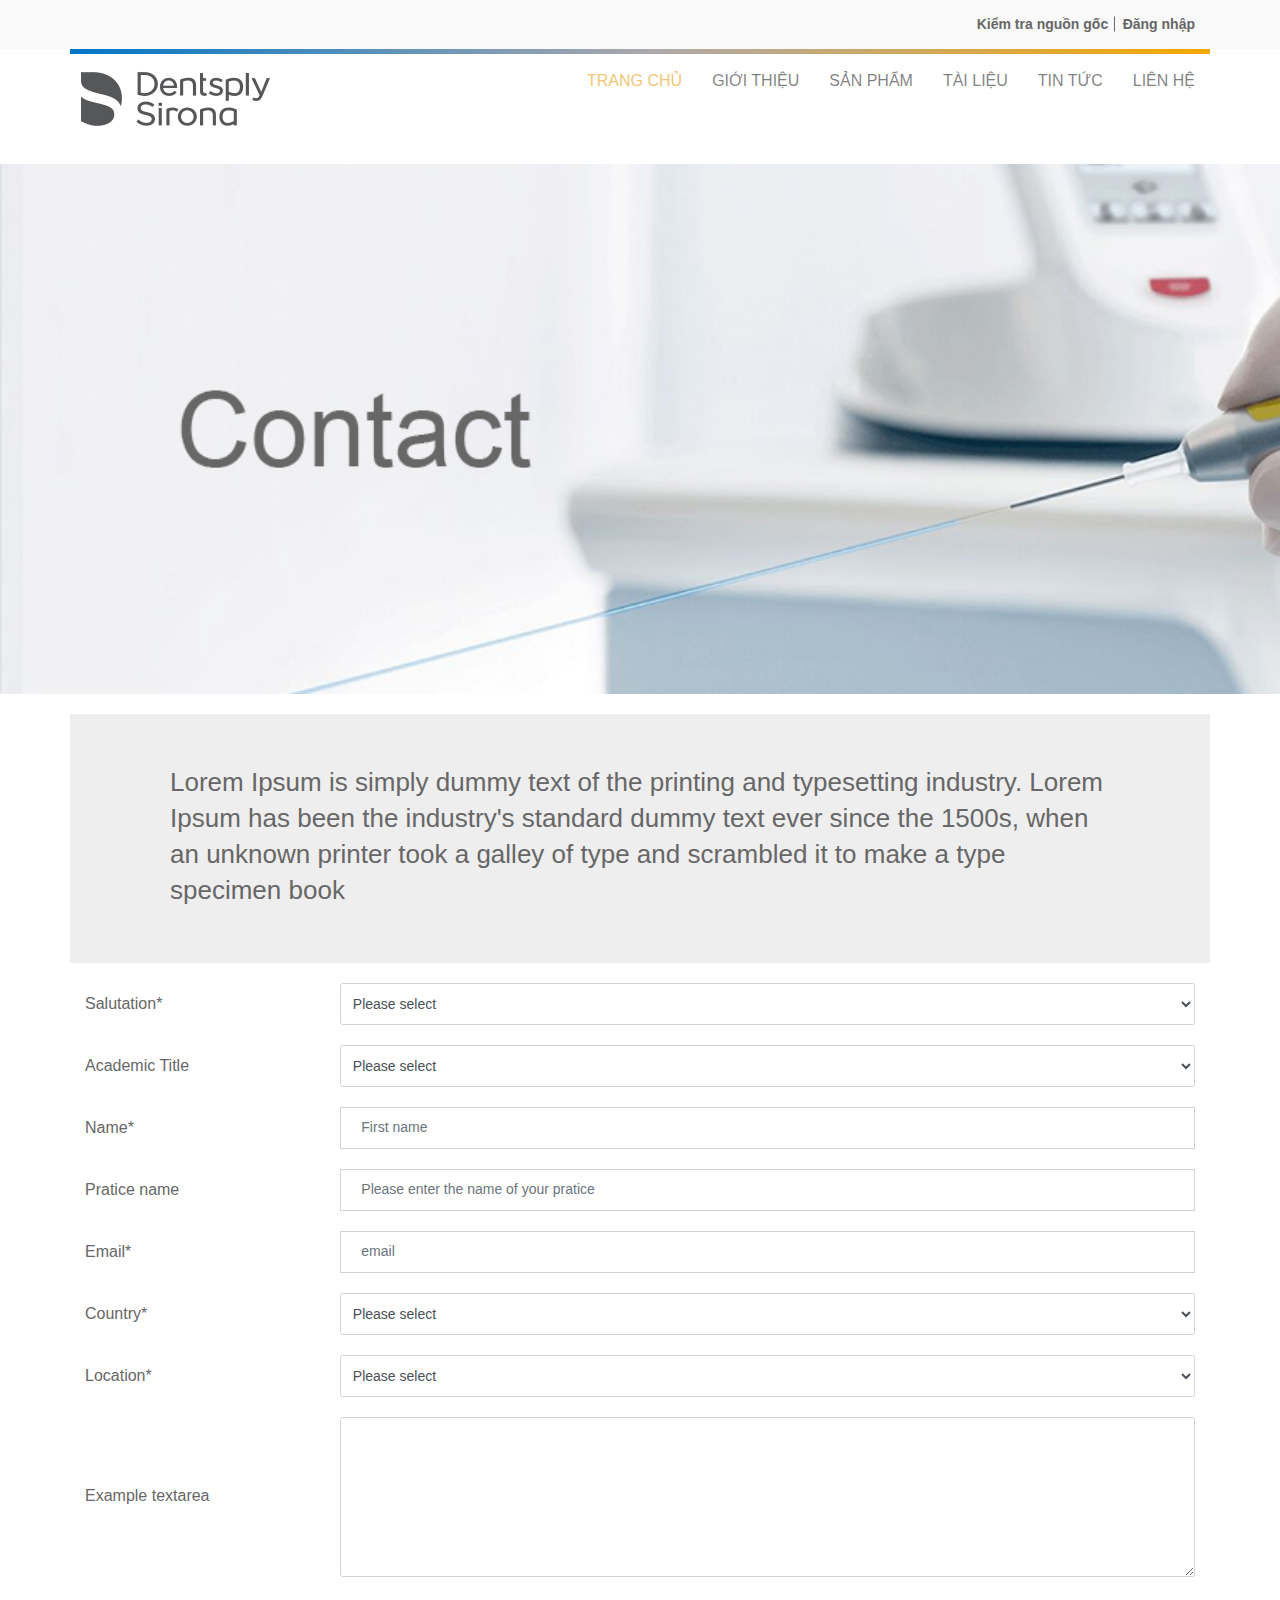
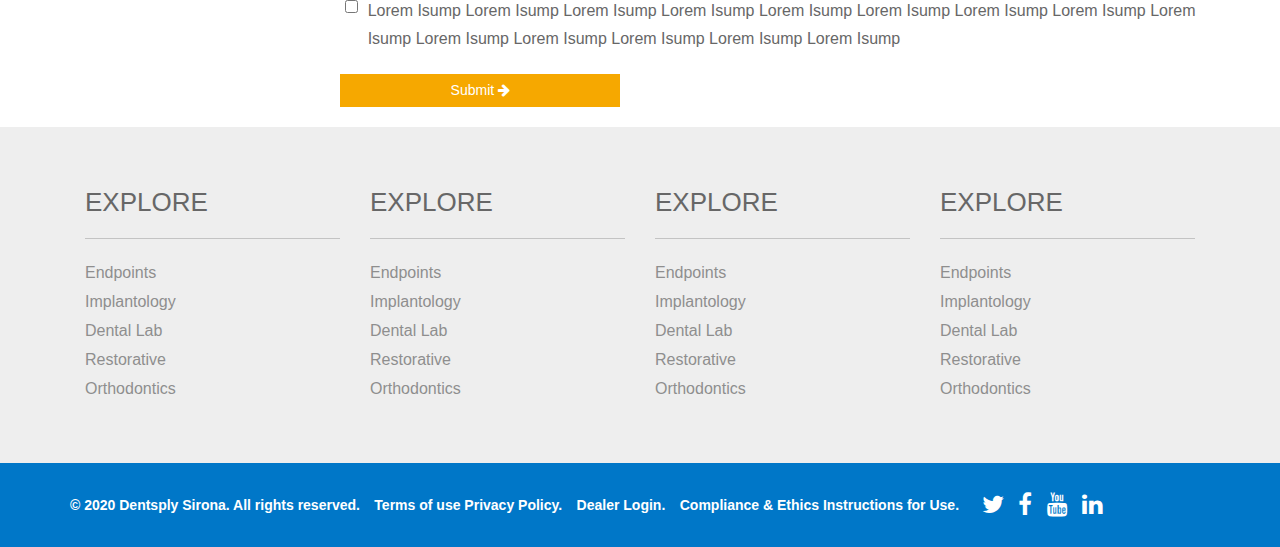
==== contact.html @ 3d38c250 "aaa" ====
<!DOCTYPE html>
<html lang="en">

<head>
    <meta charset="UTF-8" />
    <meta name="viewport" content="width=device-width, initial-scale=1.0" />

    <!-- Bootstrap CSS & Custom Style CSS -->
    <!-- URL: root/css/... -->
    <link rel="stylesheet" href="./css/bootstrap-reboot.min.css" />
    <link rel="stylesheet" href="./css/bootstrap.min.css" />
    <link rel="stylesheet" href="./css/owl.carousel.min.css" />
    <link rel="stylesheet" href="./css/owl.theme.default.min.css" />
    <link rel="stylesheet" href="./css/owl.theme.green.min.css" />
    <link rel="stylesheet" href="https://cdnjs.cloudflare.com/ajax/libs/font-awesome/4.7.0/css/font-awesome.css"
        integrity="sha512-5A8nwdMOWrSz20fDsjczgUidUBR8liPYU+WymTZP1lmY9G6Oc7HlZv156XqnsgNUzTyMefFTcsFH/tnJE/+xBg=="
        crossorigin="anonymous" />
    <link rel="stylesheet" href="./css/style.css" />
    <title>Homepage</title>
</head>

<body class="news">
    <!-- Menu Top -->
    <header>
        <div class="top-header">
            <div class="container">
                <div class="row">
                    <div class="col-12 group-login">
                        <a href="#">Kiểm tra nguồn gốc</a>
                        <a href="#">Đăng nhập</a>
                    </div>
                </div>
            </div>
        </div>
        <div class="container">
            <div class="row">

                <nav class="navbar navbar-expand-lg navbar-light bg-white">
                    <a class="navbar-brand" href="#"><img class="img-responsive" src="./images/logo.jpg" alt="" /></a>
                    <button class="navbar-toggler" type="button" data-toggle="collapse" data-target="#navbarsExample05"
                        aria-controls="navbarsExample05" aria-expanded="false" aria-label="Toggle navigation">
                        <span class="navbar-toggler-icon"></span>
                    </button>
                    <div class="collapse navbar-collapse" id="navbarsExample05">
                        <ul class="navbar-nav mr-auto">
                            <li class="nav-item active">
                                <a class="nav-link" href="#">Trang chủ <span class="sr-only">(current)</span></a>
                            </li>
                            <li class="nav-item">
                                <a class="nav-link" href="#">Giới thiệu</a>
                                <ul class="submenu">
                                    <li>
                                        <a href="#">Submenu 1</a>
                                    </li>
                                    <li>
                                        <a href="#">Submenu 1</a>
                                    </li>
                                    <li>
                                        <a href="#">Submenu 1</a>
                                    </li>
                                    <li>
                                        <a href="#">Submenu 1</a>
                                    </li>
                                </ul>
                            </li>
                            <li class="nav-item">
                                <a class="nav-link" href="#">Sản phẩm</a>
                            </li>
                            <li class="nav-item">
                                <a class="nav-link" href="#">Tài liệu</a>
                            </li>
                            <li class="nav-item">
                                <a class="nav-link" href="#">Tin tức </a>
                            </li>
                            <li class="nav-item">
                                <a class="nav-link" href="#">Liên hệ</a>
                            </li>
                        </ul>

                    </div>
                </nav>
            </div>
        </div>
    </header>
    <!-- End Menu Top -->
    <!-- Banner -->
    <section class="section-banner-contact">

    </section>
    <!-- End Banner -->

    <section class="section-note">
        <div class="container">
            <div class="row">
                <div class="col-12 note">
                    <h2>Lorem Ipsum is simply dummy text of the printing and typesetting industry. Lorem Ipsum has been
                        the industry's standard dummy text ever since the 1500s, when an unknown printer took a galley
                        of type and scrambled it to make a type specimen book</h2>
                </div>
            </div>
        </div>
    </section>

    <!-- Main -->
    <div class="main">
        <div class="container">
            <div class="row">
                <form class="col-12">
                    <div class="form-group">
                        <label for="exampleInputEmail1">Salutation*</label>
                        <select class="form-control" id="exampleFormControlSelect1">
                            <option>Please select</option>
                            <option>2</option>
                            <option>3</option>
                            <option>4</option>
                            <option>5</option>
                        </select>
                    </div>
                    <div class="form-group">
                        <label for="exampleInputPassword1">Academic Title</label>
                        <select class="form-control" id="exampleFormControlSelect1">
                            <option>Please select</option>
                            <option>2</option>
                            <option>3</option>
                            <option>4</option>
                            <option>5</option>
                        </select>
                    </div>
                    <div class="form-group">
                        <label for="exampleInputEmail1">Name*</label>
                        <input type="email" class="form-control" id="exampleInputEmail1" aria-describedby="emailHelp"
                            placeholder="First name">
                    </div>
                    <div class="form-group">
                        <label for="exampleInputEmail1">Pratice name</label>
                        <input type="email" class="form-control" id="exampleInputEmail1" aria-describedby="emailHelp"
                            placeholder="Please enter the name of your pratice">
                    </div>
                    <div class="form-group">
                        <label for="exampleInputEmail1">Email*</label>
                        <input type="email" class="form-control" id="exampleInputEmail1" aria-describedby="emailHelp"
                            placeholder="email">
                    </div>
                    <div class="form-group">
                        <label for="exampleInputEmail1">Country*</label>
                        <select class="form-control" id="exampleFormControlSelect1">
                            <option>Please select</option>
                            <option>2</option>
                            <option>3</option>
                            <option>4</option>
                            <option>5</option>
                        </select>
                    </div>
                    <div class="form-group">
                        <label for="exampleInputPassword1">Location*</label>
                        <select class="form-control" id="exampleFormControlSelect1">
                            <option>Please select</option>
                            <option>2</option>
                            <option>3</option>
                            <option>4</option>
                            <option>5</option>
                        </select>
                    </div>
                    <div class="form-group">
                        <label for="exampleFormControlTextarea1">Example textarea</label>
                        <textarea class="form-control" id="exampleFormControlTextarea1" rows="10"></textarea>
                    </div>
                    <div class="form-group form-check">
                       <label for=""></label>
                       <div class="group-checkbox">
                        <input type="checkbox" class="form-check-input" id="exampleCheck1">
                        <label class="form-check-label" for="exampleCheck1">Lorem Isump Lorem Isump Lorem Isump Lorem Isump Lorem Isump Lorem Isump Lorem Isump Lorem Isump Lorem Isump Lorem Isump Lorem Isump Lorem Isump Lorem Isump Lorem Isump </label>
                       </div>
                    </div>
                    <div class="form-group">
                        <label for=""></label>
                        <div class="btn-submit">
                            <button type="submit" class="btn btn-primary">Submit <i class="fa fa-arrow-right"></i></button>
                        </div>
                    </div>
                    
                </form>
            </div>
        </div>
    </div>
    <!-- End Main -->


    <!-- Footer -->
    <footer id="footer">
        <div class="top-footer">
            <div class="container">
                <div class="row">
                    <div class="col-12 col-md-3">
                        <h3>Explore</h3>
                        <ul>
                            <li>
                                <a href="#">Endpoints</a>
                            </li>
                            <li>
                                <a href="#">Implantology</a>
                            </li>
                            <li>
                                <a href="#">Dental Lab</a>
                            </li>
                            <li>
                                <a href="#">Restorative</a>
                            </li>
                            <li>
                                <a href="#">Orthodontics</a>
                            </li>
                        </ul>
                    </div>
                    <div class="col-12 col-md-3">
                        <h3>Explore</h3>
                        <ul>
                            <li>
                                <a href="#">Endpoints</a>
                            </li>
                            <li>
                                <a href="#">Implantology</a>
                            </li>
                            <li>
                                <a href="#">Dental Lab</a>
                            </li>
                            <li>
                                <a href="#">Restorative</a>
                            </li>
                            <li>
                                <a href="#">Orthodontics</a>
                            </li>
                        </ul>
                    </div>
                    <div class="col-12 col-md-3">
                        <h3>Explore</h3>
                        <ul>
                            <li>
                                <a href="#">Endpoints</a>
                            </li>
                            <li>
                                <a href="#">Implantology</a>
                            </li>
                            <li>
                                <a href="#">Dental Lab</a>
                            </li>
                            <li>
                                <a href="#">Restorative</a>
                            </li>
                            <li>
                                <a href="#">Orthodontics</a>
                            </li>
                        </ul>
                    </div>
                    <div class="col-12 col-md-3">
                        <h3>Explore</h3>
                        <ul>
                            <li>
                                <a href="#">Endpoints</a>
                            </li>
                            <li>
                                <a href="#">Implantology</a>
                            </li>
                            <li>
                                <a href="#">Dental Lab</a>
                            </li>
                            <li>
                                <a href="#">Restorative</a>
                            </li>
                            <li>
                                <a href="#">Orthodontics</a>
                            </li>
                        </ul>
                    </div>
                </div>
            </div>
        </div>
        <div class="bot-footer">
            <div class="container">
                <div class="row">
                    <div class="policies">
                        <div class="left">
                            <a href="#">© 2020 Dentsply Sirona. All rights reserved.</a>
                            <a href="#">Terms of use Privacy Policy.</a>
                            <a href="#">Dealer Login.</a>
                            <a href="#">Compliance & Ethics Instructions for Use.</a>
                        </div>
                        <div class="right">
                            <a href="#"><i class="fa fa-twitter"></i></a>
                            <a href="#"><i class="fa fa-facebook"></i></a>
                            <a href="#"><i class="fa fa-youtube"></i></a>
                            <a href="#"><i class="fa fa-linkedin"></i></a>
                        </div>
                    </div>
                </div>
            </div>
        </div>
    </footer>
    <!-- End Footer -->
    <!-- Bootstrap Script & Custom Script -->
    <!-- root/js/... -->
    <script src="js/jquery-3.5.1.min.js"></script>
    <script src="js/bootstrap.min.js"></script>
    <script src="js/owl.carousel.min.js"></script>
    <script src="js/main.js"></script>
</body>

</html>
---- css/style.css ----
/* Style for All */
@font-face {
  font-family: UTMAptima;
  src: url(../fonts/UTMAptima.ttf);
}
@font-face {
  font-family: UTMAircona;
  src: url(../fonts/UTMAircona.ttf);
}
html,
body {
  /* 1rem = 10px */
  font-size: 62.5%;
}
img {
  width: 100%;
  height: auto;
}
body {
  font-family: "Arial";
  font-size: var(--primary-font-size);
  line-height: 1.8;
  color: var(--color15);
}
input::placeholder {
  font-size: var(--secondary-font-size);
}
a:focus,
button:focus {
  outline: none;
}
ul,
li {
  list-style: none;
  margin: 0;
  padding: 0;
}
:root {
  --font-family1: "UTMAircona";
  --font-family2: "UTMAptima";
  --primary-color: #8e8e8e;
  --primary-font-size: 1.6rem;
  --secondary-font-size: 1.4rem;
  --color1: #118443;
  --color2: #f21c26;
  --color3: #000000;
  --color4: #045381;
  --color5: #ffffff;
  --color6: #070707;
  --color7: #c4c4c4;
  --color8: #045381;
  --color9: #dbede3;
  --color10: #f3f2f2;
  --color11: #f9f9f9;
  --color12: #f6a800;
  --color13: #eeeeee;
  --color14: #0077c8;
  --color15: #676767;
  --color16: #b5b5b5;
  --color17: #0077c8;
  --color18: #fcfcfe;
  --color18: #f6f6f6;
  --color18: #8e8e8e;
  --color19: #c3c3c3;
  --color20: #b0aa63;
  --color21: #f0c676;
  --font-size13: 1.3rem;
  --font-size15: 1.5rem;
  --font-size17: 1.7rem;
  --font-size18: 1.8rem;
  --font-size20: 2rem;
  --font-size22: 2.2rem;
  --font-size24: 2.4rem;
  --font-size26: 2.6rem;
  --font-size30: 3rem;
  --font-size35: 3.5rem;
  --font-size40: 4rem;
  --font-size42: 4.2rem;
  --font-size90: 9rem;
  --font-size96: 9.6rem;
  --line-height19: 1.9rem;
  --line-height22: 2.2rem;
  --line-height27: 2.7rem;
  --line-height27: 2.7rem;
  --line-height30: 3rem;
  --line-height36: 3.6rem;
  --line-height38: 3.8rem;
  --line-height50: 5rem;
  --line-height114: 11.4rem;
  --font-weight400: 400;
  --font-weight600: 600;
  --font-weight700: 700;
}
h2.title {
}
/* Menu */
header .navbar-brand {
  width: 19rem;
}
header .navbar {
  width: 100%;
}
header .navbar-toggler {
  font-size: 1.8rem;
}
header .navbar-light .navbar-nav .active > .nav-link {
  color: var(--color21);
}
header .languages {
  text-align: center;
  /* border-bottom: 1px solid #c4c4c4; */
}
header .languages a img {
  width: 2.9rem;
}
header .navbar-nav {
  text-align: center;
}
header .navbar-nav li {
  border-bottom: 1px solid var(--color10);
}
header .navbar-light .navbar-nav .nav-link:hover {
  color: var(--color21);
}
header .navbar ul li {
  position: relative;
}
header .menu-mobile {
  display: none;
  background: var(--color7);
}
header .menu-mobile.active {
  display: block;
}
header .navbar-nav .submenu li {
  margin-right: 0;
  padding: 0.5rem 2rem;
}
header .submenu li a {
  /* border-bottom: 0.1rem solid var(--color5); */
  font-size: var(--font-size18);
  line-height: var(--line-height27);
  color: var(--color5);
  display: block;
}
header .top-header {
  width: 100%;
  padding: 1rem 0;
  background-color: var(--color11);
}
header .top-header a {
  position: relative;
  color: var(--color15);
  font-size: var(--secondary-font-size);
  font-weight: var(--font-weight700);
  margin-right: 1rem;
}
header .top-header a:last-child {
  margin-right: 0;
}
header .top-header a:first-child::after {
  content: "";
  border-right: 1px solid var(--color15);
  height: 1.5rem;
  position: absolute;
  top: 50%;
  right: -7px;
  z-index: 1;
  transform: translateY(-50%);
}
header .navbar-light .navbar-nav .nav-link {
  text-transform: uppercase;
}
header .navbar {
  background-image: url("../images/menuline.jpg");
  background-repeat: no-repeat;
}
/* End Menu */
/* Banner */
.section-form-access {
  background-image: url("../images/banner.jpg");
  background-size: cover;
  padding: 4rem 2rem;
  background-position: center;
}
.section-form-access form {
  text-align: center;
  padding: 2rem;
  background: rgb(255 255 255 / 80%);
}
.section-form-access form h2 {
  color: var(--primary-color);
  text-transform: uppercase;
  font-size: var(--font-size20);
  margin-bottom: 0;
}
.section-form-access form span {
  color: var(--primary-color);
  font-size: var(--font-size18);
  margin-bottom: 2rem;
  display: block;
}
.section-form-access form span b {
  color: var(--color14);
}
.section-form-access form input {
  border-radius: 0;
  min-height: 5rem;
  margin-bottom: 2rem;
}
.section-form-access form label {
  color: var(--primary-color);
  font-size: var(--font-size4);
}
.section-form-access form button {
  /* width: 20rem; */
  margin: auto;
  padding: 1rem 3rem;
  border-radius: 0;
  color: var(--color5);
  font-size: var(--font-size18);
  background-color: var(--color12);
  border: none;
}
.section-form-access .group-checkbox input {
  min-height: unset;
  margin-bottom: 0;
  width: unset;
}
.section-form-access .group-checkbox span {
  display: inline-block;
}
.section-form-access .group-checkbox .checkbox-container {
  margin-bottom: 2rem;
}
/* End Banner */
/* Information */
.section-information {
  padding: 4rem 2rem;
}
.section-information h2 {
  color: var(--color14);
  font-size: var(--font-size24);
}
.section-information p {
  font-size: var(--primary-font-size);
  color: var(--primary-color);
  text-align: justify;
}
.section-information .btn-info {
  background-color: orange;
  padding: 0.5rem 2rem;
  width: 25rem;
  display: flex;
  flex-direction: row;
  justify-content: space-between;
  align-items: center;
  margin-bottom: 2rem;
  color: var(--color5);
  font-weight: var(--font-weight600);
  cursor: pointer;
}
/* End Information */
/* Footer */
#footer .top-footer {
  background-color: var(--color13);
  width: 100%;
  padding: 6rem 2rem;
}
#footer .top-footer h3 {
  font-size: var(--font-size26);
  text-transform: uppercase;
  border-bottom: 0.1rem solid var(--color19);
  padding-bottom: 2rem;
  margin-bottom: 2rem;
}
#footer a {
  color: var(--color18);
}
#footer .bot-footer {
  background-color: var(--color17);
  width: 100%;
  padding: 2rem 2rem;
}
#footer .bot-footer a {
  color: var(--color5);
  font-weight: var(--font-weight600);
  display: block;
  font-size: var(--secondary-font-size);
}
#footer .bot-footer .right a {
  display: inline-block;
  margin-right: 1rem;
  font-size: var(--font-size24);
}
#footer .bot-footer .right a:last-child {
  margin-right: 0;
}
/* End Footer */
/* Project */
.section-banner {
  background-image: url("../images/banner.jpg");
  background-size: cover;
  background-position: center;
  height: 30rem;
  margin-bottom: 2rem;
}
.main h2 {
  font-size: var(--font-size30);
  text-align: left;
  line-height: var(--line-height36);
  margin-bottom: 2rem;
  color: var(--color17);
}
.items {
  /* margin-bottom: 2rem; */
}
.items .item {
  background: var(--color13);
  /* padding: 2rem; */
  margin-bottom: 2rem;
  display: none;
}
.items .item img {
  padding: 3rem 3rem 0;
}
.items .item h2 {
  font-size: var(--font-size22);
  text-align: justify;
  line-height: var(--line-height27);
  margin-bottom: 2rem;
  text-align: center;
  margin-bottom: 0;
  color: var(--color15);
  padding: 1rem 0 1rem;
}
.loadless {
  display: none;
}
.loadless,
.loadmore {
  text-align: center;
}
.loadless span,
.loadmore span {
  color: var(--color12);
  display: block;
}
.loadless button,
.loadmore button {
  background-color: var(--color12);
  color: var(--color5);
  border: none;
  border-radius: 50%;
  width: 6.4rem;
  height: 6.4rem;
}
.loadless button i,
.loadmore button i {
  font-size: var(--font-size30);
}
/* End Project */
/* News */
.section-banner-news {
  background-image: url("../images/bannernews.jpg");
  /* background-position: center; */
  background-size: cover;
  background-repeat: no-repeat;
  height: 30rem;
  margin-bottom: 2rem;
}
/* End News */
/* Download */
.section-banner-download {
  background-image: url("../images/bannertailieu.jpg");
  /* background-position: center; */
  background-size: cover;
  background-repeat: no-repeat;
  height: 30rem;
  margin-bottom: 2rem;
}
.section-card {
  width: 100%;
  padding-left: 0;
  padding-right: 0;
}
.section-card .item-card {
  border: 0.1rem solid var(--color13);
  padding: 2rem;
  margin-bottom: 2rem;
  display: none;
}
.section-card .item-card img {
  width: 3rem;
  vertical-align: baseline;
  margin-right: 2rem;
}
.section-card .item-card .left {
  margin-bottom: 2rem;
}
.section-card .item-card .left p {
  display: inline-block;
  margin-bottom: 0;
}
.section-card .item-card .left span.name {
  display: block;
  padding-left: 5.4rem;
}
.section-card .item-card .left .namefile {
  display: inline-block;
}
.section-card .item-card .left .namefile a {
  color: var(--color14);
  display: block;
}
.section-card .item-card .btn-download {
  border: none;
  background-color: var(--color12);
  color: var(--color5);
  padding: 0.2rem 1rem;
}
/* End Download */
/* Breadcrumb */
.breadcrumbs {
  background-color: var(--color14);
}
.breadcrumbs ul.breadcrumb {
  padding: 1rem 1.6rem;
  list-style: none;
  border-radius: 0;
  margin-bottom: 0;
  background-color: var(--color14);
}
.breadcrumbs ul.breadcrumb li {
  display: inline;
  font-size: var(--secondary-font-size);
}
.breadcrumbs ul.breadcrumb li img {
  width: 0.8rem;
  margin: 0 0.5rem;
}
.breadcrumbs ul.breadcrumb li a {
  color: var(--color20);
  text-decoration: none;
}
.breadcrumbs ul.breadcrumb li a:hover {
  color: var(--color20);
  text-decoration: underline;
}
.breadcrumbs ul.breadcrumb li:last-child {
  color: var(--color5);
}
.section-note {
  margin-bottom: 2rem;
}
.section-note .note {
  background-color: var(--color13);
  padding: 3rem 2rem;
}
.section-note .note h2 {
  line-height: var(--line-height36);
  font-size: var(--font-size26);
}
/* End Breadcrumb */
/* Filer */
.filters {
  width: 100%;
  padding-left: 1.5rem;
  padding-right: 1.5rem;
  display: flex;
  flex-direction: column;
  justify-content: space-between;
  margin-bottom: 2rem;
}
.filters .filter {
  background-color: var(--color14);
  color: var(--color5);
  padding: 0.7rem;
  margin-bottom: 2rem;
}
.filters .filter i {
  margin-right: 1rem;
}
.filters .search input {
  border: 0.1rem solid var(--color13);
  padding: 0.7rem;
  width: 100%;
  padding-left: 3rem;
}
.filters .search i {
  position: absolute;
  top: 50%;
  left: 1rem;
  z-index: 1;
  transform: translateY(-50%);
}
.filters .search {
  position: relative;
}
/* End Filer */
/* News */
.news .items .item img {
  padding: 0;
}
.news .items .item .group-title {
  display: flex;
  flex-direction: row;
  justify-content: space-between;
  align-items: center;
  padding: 2rem 1rem 1rem 1rem;
}
.news .items .item .group-title .titles {
  width: 70%;
}
.news .items .item .group-title .titles h2 {
  font-size: var(--font-size18);
  text-align: left;
  padding: 0;
  text-transform: uppercase;
}
.news .items .item .group-title .titles .date {
  font-size: var(--secondary-font-size);
}
.news .items .item .btn-readmore {
  width: 30%;
}
.news .items .item .btn-readmore a {
  background-color: var(--color5);
  border-radius: 0.4rem;
  padding: 0.2rem 1rem;
  color: var(--primary-color);
  font-size: var(--secondary-font-size);
  display: inline-block;
}
.news .items .item p {
  font-size: var(--secondary-font-size);
  padding: 1rem 1rem 2rem 1rem;
}
/* End News */
/* Contact */
.section-banner-contact {
  background-image: url("../images/contactbanner.jpg");
  /* background-position: center; */
  background-size: cover;
  background-repeat: no-repeat;
  height: 30rem;
  margin-bottom: 2rem;
}
form label {
  font-size: var(--primary-font-size);
}
form input.form-control {
  border-radius: 0;
  padding: 2rem 2rem;
}
form input.form-control::placeholder {
  font-size: var(--secondary-font-size);
}
form select.form-control {
  height: 4.2rem;
  font-size: var(--secondary-font-size);
}
form select.form-control option {
  font-size: var(--primary-font-size);
}
form .form-check label {
  margin-left: 1rem;
}
form .btn-primary {
  border-radius: 0;
  background-color: var(--color12);
  width: 28rem;
  border-color: var(--color12);
  font-size: var(--secondary-font-size);
  padding: 0.5rem 0;
}
form .form-group {
  margin-bottom: 2rem;
}
/* Contact */
/* 768px */
@media only screen and (min-width: 768px) {
  /* Menu */
  header .top-header {
    text-align: right;
  }
  header .navbar {
    background-size: contain;
  }
  /* End Menu */
  /* Banner */
  .section-form-access form h2 {
    font-size: var(--font-size30);
  }
  .section-form-access form span {
    font-size: var(--font-size26);
  }
  .section-form-access form input {
    width: 41rem;
    margin: 0 auto 2rem;
  }
  /* End Banner */
  /* Footer */
  #footer .bot-footer .policies {
    display: flex;
    flex-direction: row;
    justify-content: space-between;
    width: 100%;
  }
  #footer .bot-footer .policies .left {
    width: 80%;
  }
  #footer .bot-footer .policies .right {
    width: 20%;
  }
  /* End Footer */
  /* Project */
  .items {
    display: flex;
    flex-direction: row;
    justify-content: space-between;
    flex-wrap: wrap;
    padding-left: 0;
    padding-right: 0;
  }
  .items .item {
    width: 32rem;
  }
  /* End Project */
  /* Breadcrumb */
  .section-note .note {
    padding: 5rem 10rem;
  }
  /* End Breadcrumb */
  /* Filer */
  .filters {
    max-width: 72rem;
    padding-left: 0;
    padding-right: 0;
    margin-left: auto;
    margin-right: auto;
    flex-direction: row;
  }
  .filters .search,
  .filters .filter {
    width: 44.8%;
  }
  .filters .filter {
    margin-bottom: 0;
  }
  /* End Filer */
  /* Download */
  .section-card .item-card {
    display: none;
    flex-direction: row;
    justify-content: space-between;
    align-items: center;
    padding: 4rem;
  }
  .section-card .item-card .right {
    width: 17%;
  }
  .section-card .item-card .left {
    width: 83%;
    margin-bottom: 0;
    display: flex;
    flex-direction: row;
    align-items: center;
  }
  .section-card .item-card .left img {
    margin-right: 3rem;
  }
  .section-card .item-card .left span.name {
    display: inline-block;
    padding-left: 0;
  }
  .section-card .item-card .left .namefile {
    margin-right: 6rem;
  }
  /* End Download */
  /* News */
  /* End News */
  /* Contact */
  .form-group {
    display: flex;
    flex-direction: row;
    justify-content: space-between;
    align-items: center;
  }
  .form-group label {
    width: 23%;
    margin: 0;
  }
  .form-group .group-checkbox,
  .form-group .btn-submit,
  .form-group textarea,
  .form-group input,
  .form-group select {
    width: 77%;
  }
  .form-group .group-checkbox input {
    width: unset;
  }
  .form-group .group-checkbox label {
    width: 100%;
  }
  /* End Contact */
}
/* 992px */
@media only screen and (min-width: 992px) {
  header .navbar {
    align-items: flex-start;
  }
  header .navbar-nav {
    width: 100%;
    justify-content: flex-end;
  }
  header .navbar-collapse {
    margin-top: 0.8rem;
  }
  header .navbar-nav li {
    border-bottom: unset;
    margin-right: 2rem;
  }
  header .navbar-nav li:last-child {
    margin-right: 0;
  }
  header .languages {
    border-bottom: unset;
  }
  header .navbar ul.submenu {
    position: absolute;
    left: 0;
    top: 150%;
    width: 24.1rem;
    text-align: left;
    background: rgba(17, 132, 67, 0.5);
    z-index: 9999;
    -ms-filter: "progid:DXImageTransform.Microsoft.Alpha(Opacity=0)";
    filter: alpha(opacity=0);
    opacity: 0;
    visibility: hidden;
    -webkit-transition: all 0.3s ease-in-out;
    -moz-transition: all 0.3s ease-in-out;
    -ms-transition: all 0.3s ease-in-out;
    -o-transition: all 0.3s ease-in-out;
    transition: all 0.3s ease-in-out;
  }
  header .navbar ul.submenu > li a {
    border-bottom: 0.1rem solid var(--color5);
    display: block;
    color: #fff;
    text-decoration: none;
    padding: 0 0 0 20px;
    line-height: 45px;
    -webkit-transition: all 0.3s ease-in-out;
    -moz-transition: all 0.3s ease-in-out;
    -ms-transition: all 0.3s ease-in-out;
    -o-transition: all 0.3s ease-in-out;
    transition: all 0.3s ease-in-out;
  }
  header ul li:hover > ul.submenu {
    top: 100%;
    -ms-filter: "progid:DXImageTransform.Microsoft.Alpha(Opacity=100)";
    filter: alpha(opacity=100);
    opacity: 1;
    visibility: visible;
  }
  /* End Menu Hover */
  /* Banner */
  .section-banner {
    height: 40rem;
  }
  .section-form-access form {
    width: 80%;
    margin: auto;
  }
  /* End Banner */
  /* Project */
  .items .item {
    width: 29rem;
  }
  /* End Project */
  /* Download */
  .section-banner-download {
    height: 40rem;
  }
  /* End Download */
  /* Filer */
  .filters {
    max-width: 96rem;
  }
  .filters .search,
  .filters .filter {
    width: 49%;
  }
  /* End Filer */
  /* News */
  .section-banner-news {
    height: 40rem;
  }
  /* End News */
  /* Contact */
  .section-banner-contact {
    height: 40rem;
  }
  /* Contact */
}
/* 1024px */
@media only screen and (min-width: 1024px) {
}
/* 1200px */
@media only screen and (min-width: 1200px) {
  /* Footer */
  #footer .bot-footer .policies {
    align-items: center;
  }
  #footer .bot-footer a {
    display: inline-block;
    margin-right: 1rem;
  }
  /* End Footer */
  /* Banner */
  .section-banner {
    height: 53rem;
    background-position: unset;
  }
  /* End Banner */
  /* Project */
  .items .item {
    width: 35rem;
  }
  /* End Project */
  /* Download */
  .section-banner-download {
    height: 53rem;
  }
  /* End Download */
  /* Filer */
  .filters {
    max-width: 114rem;
  }
  /* End Filer */
  /* News */
  .section-banner-news {
    height: 53rem;
  }
  /* End News */
  /* Contact */
  .section-banner-contact {
    height: 53rem;
  }
  /* Contact */
}

/* 1300px */
@media only screen and (min-width: 1400px) {
  /* .container {
    width: 140rem;
    max-width: 140rem;
  } */
  /* Menu */
  header .navbar-nav li {
    margin-right: 5rem;
  }
  /* End Menu */
  /* Banner  */
  .section-form-access form {
    width: 60%;
  }
  /* End Banner  */
}
/* Animation */
@keyframes big {
  from {
    stroke-dashoffset: 326.56;
  }
  to {
    stroke-dashoffset: 60;
  }
}

@keyframes one {
  from {
    stroke-dashoffset: 232.36;
  }
  to {
    stroke-dashoffset: 80;
  }
}

@keyframes two {
  from {
    stroke-dashoffset: 232.36;
  }
  to {
    stroke-dashoffset: 140;
  }
}

@keyframes appear {
  0%,
  50% {
    opacity: 0;
  }
  100% {
    opacity: 1;
  }
}
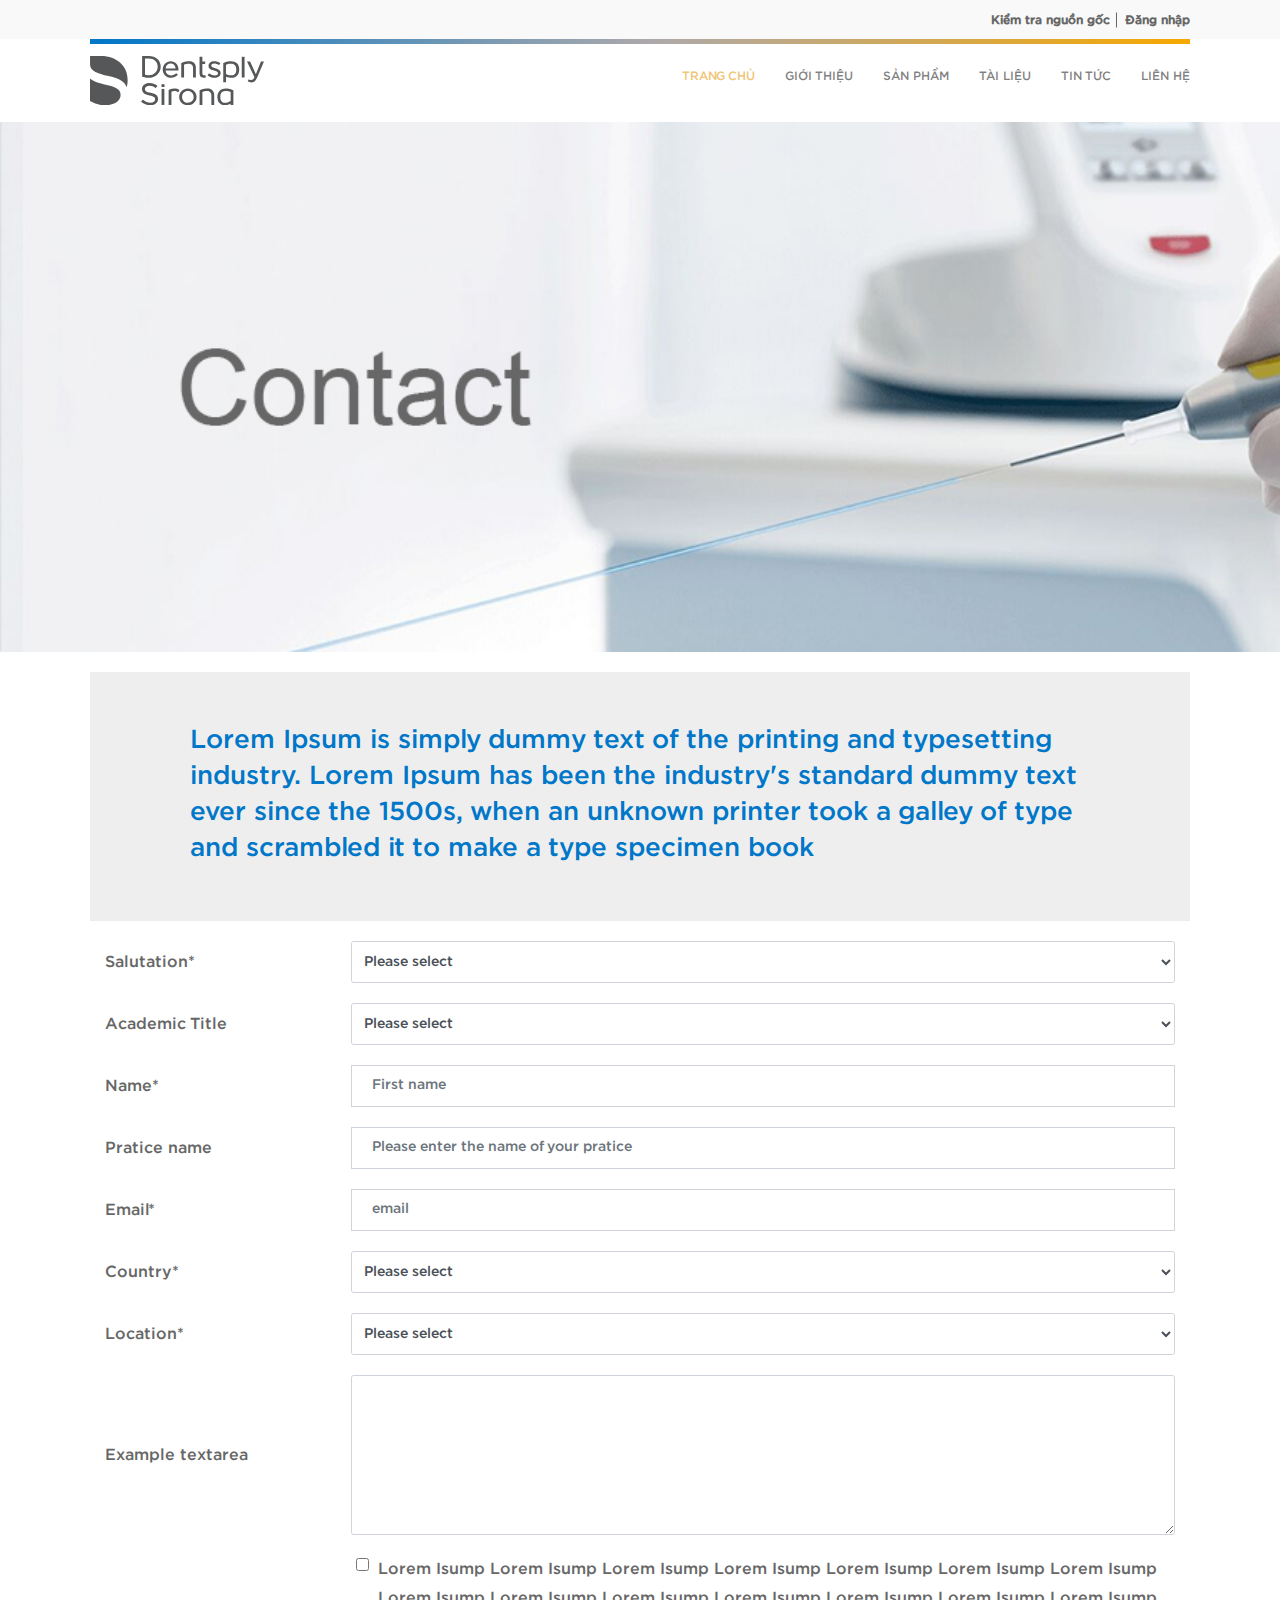
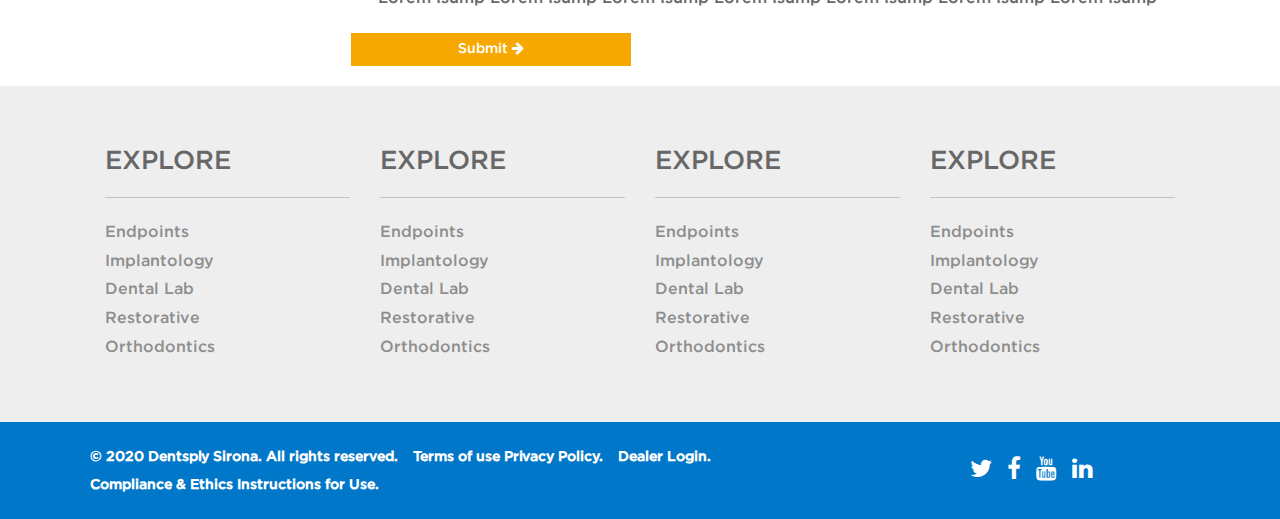
==== commit 4cde129e: "fix menu" ====
--- a/contact.html
+++ b/contact.html
@@ -20,69 +20,131 @@
 </head>
 
 <body class="news">
-    <!-- Menu Top -->
-    <header>
-        <div class="top-header">
-            <div class="container">
-                <div class="row">
-                    <div class="col-12 group-login">
-                        <a href="#">Kiểm tra nguồn gốc</a>
-                        <a href="#">Đăng nhập</a>
-                    </div>
-                </div>
-            </div>
-        </div>
-        <div class="container">
-            <div class="row">
-
-                <nav class="navbar navbar-expand-lg navbar-light bg-white">
-                    <a class="navbar-brand" href="#"><img class="img-responsive" src="./images/logo.jpg" alt="" /></a>
-                    <button class="navbar-toggler" type="button" data-toggle="collapse" data-target="#navbarsExample05"
-                        aria-controls="navbarsExample05" aria-expanded="false" aria-label="Toggle navigation">
-                        <span class="navbar-toggler-icon"></span>
-                    </button>
-                    <div class="collapse navbar-collapse" id="navbarsExample05">
-                        <ul class="navbar-nav mr-auto">
-                            <li class="nav-item active">
-                                <a class="nav-link" href="#">Trang chủ <span class="sr-only">(current)</span></a>
-                            </li>
-                            <li class="nav-item">
-                                <a class="nav-link" href="#">Giới thiệu</a>
-                                <ul class="submenu">
-                                    <li>
-                                        <a href="#">Submenu 1</a>
-                                    </li>
-                                    <li>
-                                        <a href="#">Submenu 1</a>
-                                    </li>
-                                    <li>
-                                        <a href="#">Submenu 1</a>
-                                    </li>
-                                    <li>
-                                        <a href="#">Submenu 1</a>
-                                    </li>
-                                </ul>
-                            </li>
-                            <li class="nav-item">
-                                <a class="nav-link" href="#">Sản phẩm</a>
-                            </li>
-                            <li class="nav-item">
-                                <a class="nav-link" href="#">Tài liệu</a>
-                            </li>
-                            <li class="nav-item">
-                                <a class="nav-link" href="#">Tin tức </a>
-                            </li>
-                            <li class="nav-item">
-                                <a class="nav-link" href="#">Liên hệ</a>
-                            </li>
-                        </ul>
-
-                    </div>
-                </nav>
-            </div>
-        </div>
-    </header>
-    <!-- End Menu Top -->
+   
+     <!-- Menu Top -->
+  <header>
+    <div class="top-header">
+      <div class="container">
+        <div class="row">
+          <div class="col-12 group-login">
+            <a href="#">Kiểm tra nguồn gốc</a>
+            <a href="#">Đăng nhập</a>
+          </div>
+        </div>
+      </div>
+    </div>
+    <div class="container">
+      <div class="row">
+
+        <nav class="navbar navbar-expand-lg navbar-light bg-white">
+          <a class="navbar-brand" href="#">
+            <!-- <img class="img-responsive" src="./images/logo.jpg" alt="" /> -->
+            <svg xmlns="http://www.w3.org/2000/svg" xmlns:xlink="http://www.w3.org/1999/xlink" version="1.1" id="Layer_1" x="0px" y="0px" viewBox="0 0 698.8 198.3" style="enable-background:new 0 0 698.8 198.3;" xml:space="preserve">
+              <style type="text/css">
+                .st0{fill:#555759;}
+              </style>
+                  <g>
+                <g>
+                  <g>
+                    <path class="st0" d="M209.4,83.1l0.6,0.2c0.6,0.2,14.5,4.5,26.2,4.5c12.3,0,24.8-5,34.4-13.8c8.6-7.9,13.4-18.8,13.4-30.7     c0-12-4.7-22.9-13.3-30.8l0,0C262,4.5,249.7,0,236.2,0h-26.8L209.4,83.1L209.4,83.1z M236.1,77.3c-6.8,0-12.7-1.2-14.9-1.7     l-0.3-0.1V10.4h15.2c21.1,0,35.8,13.4,35.8,32.6C272,62.5,256.5,77.3,236.1,77.3z"/>
+                  </g>
+                      <g>
+                    <path class="st0" d="M324.1,21c-8.9,0-17.1,3.5-23,9.8c-5.9,6.2-9.1,14.6-9.1,23.5c0,9.5,3.4,17.8,9.8,24     c6.1,6,14.5,9.3,23.6,9.3c11.3,0,19.7-3.7,27.5-12l0.6-0.6l-7.3-6.2l-0.5,0.5c-5.8,5.9-12.2,8.6-20,8.6c-11.7,0-20.3-7.4-22-18.8     l-0.1-0.4h51.6l0.1-0.7c0.1-1.1,0.1-2.1,0.1-3c0-9.4-2.9-17.9-8.2-24C341.5,24.4,333.5,21,324.1,21z M343.8,50.1h-40.3l0.1-0.4     c1.7-11.6,9.9-19.3,20.3-19.3c8.5,0,18.2,5.1,19.9,19.3V50.1z"/>
+                  </g>
+                      <g>
+                    <path class="st0" d="M413.9,86.3h11.3V46.6c0-7.6-2.4-14.1-6.8-18.7c-4.6-4.7-11.1-7.2-19-7.2c-19.6,0-32,6.7-32.5,7l-0.4,0.2     v58.3h11.3V34.5l0.2-0.1c5.8-2.6,11.3-3.7,18.6-3.7c5.4,0,9.8,1.7,12.8,4.8c2.9,3.1,4.5,7.7,4.5,13.3V86.3z"/>
+                  </g>
+                      <g>
+                    <path class="st0" d="M535.2,105.7h11.3V83.3l0.5,0.2c8.2,3.2,13.7,4.2,22.1,4.2c18.7,0,30.3-12.8,30.3-33.5     c0-10.3-3.1-18.8-9-24.6c-5.8-5.7-14.2-8.7-24.3-8.7c-16.9,0-29.9,6.7-30.4,7l-0.4,0.2L535.2,105.7L535.2,105.7z M568.9,77.7     c-7.2,0-13.5-0.9-22.6-5.6l-0.2-0.1V34.9l0.2-0.1c1.8-0.9,8.5-4,18.8-4c15,0,22.6,7.9,22.6,23.5C587.7,69.4,581,77.7,568.9,77.7z     "/>
+                  </g>
+                      <g>
+                    <path class="st0" d="M545.1,130.9c-20.3,0-33.4,13.1-33.4,33.4c0,10.1,2.8,18.6,8.2,24.6c5.1,5.7,12.4,8.9,20.5,8.9     c8.3,0,14.7-1.6,23.7-5.9l0.5-0.2v4.8h11.3v-58.3l-0.4-0.2C575,137.7,562.1,130.9,545.1,130.9z M542.2,187.9c-6,0-10.7-2-14-6.1     c-3.2-4-4.9-10-4.9-17.3c0-19.5,12.4-23.5,22.7-23.5c10.4,0,17,3.1,18.8,4l0.2,0.1v35.3l-0.2,0.1     C556.3,185.5,549.1,187.9,542.2,187.9z"/>
+                  </g>
+                      <g>
+                    <path class="st0" d="M609.5,86.3h11.3V3.2h-11.3V86.3z"/>
+                  </g>
+                      <g>
+                    <path class="st0" d="M633.5,102.5l0.7,0.3c4.9,2.3,9,3.2,14.2,3.2c10.4,0,16.9-5.3,22.5-18.2L698.8,22h-12.1l-20.5,51L643,22     h-12.5l30.1,63.2l-0.1,0.1c-3.6,7.9-6.9,10.8-12.5,10.8c-3.9,0-6.7-0.6-9.9-2.2l-0.7-0.4L633.5,102.5z"/>
+                  </g>
+                      <g>
+                    <path class="st0" d="M205.1,183.4l0.6,0.5c11,9.4,22.6,13.8,36.7,13.8c8.9,0,16.6-2.3,22.2-6.7c5.8-4.5,8.8-10.8,8.8-18.2     c0-13.1-8.8-20.6-29.4-24.9l0,0c-19.8-4.1-23.4-8.5-23.4-15.8c0-7.7,7.4-13,18-13c9.2,0,17.1,2.9,25,9l0.6,0.5l6.8-8.6l-0.6-0.5     c-9.6-7.4-19.1-10.6-31.6-10.6c-17.3,0-29.9,10.1-29.9,24c0,7.3,2.4,12.5,7.5,16.6c4.7,3.7,12,6.5,22.8,8.8     c18.9,3.8,22.4,8.2,22.4,15.4c0,8.2-7.6,13.7-18.9,13.7c-11.5,0-20.1-3.4-29.8-11.8l-0.6-0.5L205.1,183.4z"/>
+                  </g>
+                      <g>
+                    <path class="st0" d="M393.1,130.9c-19.6,0-34.9,14.8-34.9,33.6c0,18.7,15.2,33.4,34.7,33.4c9.6,0,18.5-3.5,25.1-10     c6.4-6.3,10-14.7,10-23.6C427.8,145.6,412.6,130.9,393.1,130.9z M393.1,188c-13.1,0-23.3-10.4-23.3-23.7c0-6.5,2.3-12.4,6.4-16.7     c4.2-4.4,10.1-6.8,16.7-6.8c13.2,0,23.5,10.4,23.5,23.8c0,6.4-2.3,12.3-6.5,16.6C405.5,185.5,399.6,188,393.1,188z"/>
+                  </g>
+                      <g>
+                    <path class="st0" d="M487.5,196.5h11.3v-39.7c0-7.6-2.4-14.1-6.8-18.7c-4.6-4.7-11.1-7.2-19-7.2c-19.6,0-32,6.7-32.5,7l-0.4,0.2     v58.4h11.3v-51.7l0.2-0.1c5.8-2.6,11.3-3.7,18.6-3.7c5.4,0,9.8,1.7,12.8,4.8c2.9,3.1,4.5,7.7,4.5,13.3V196.5z"/>
+                  </g>
+                      <g>
+                    <path class="st0" d="M287.4,196.5h11.3v-64.2h-11.3V196.5z"/>
+                  </g>
+                      <g>
+                    <path class="st0" d="M315.8,196.5h11.3v-52.4l0.1-0.1c2.9-2,7.1-3.3,11.3-3.3c6.9,0,11,2.3,15,4.5l1.2,0.7l4.9-9l-0.7-0.4     c-6.2-3.5-11.6-5.6-20.4-5.6c-14.2,0-22.1,5.8-22.4,6l-0.3,0.2V196.5z"/>
+                  </g>
+                      <g>
+                    <path class="st0" d="M440,3.2v66.4c0,6.4,1.8,11.2,5.2,14.2s7.5,3.6,10.4,3.6c3.6,0,6.9-0.7,10.2-2.2l-3.4-8.9     c-1.5,0.7-2.9,1.1-4.3,1.1c-3,0-6.8,0-6.8-9V31.9h11.3v-9.8h-11.3V3.2L440,3.2L440,3.2z"/>
+                  </g>
+                      <g>
+                    <path class="st0" d="M287.2,124.4h12.1v-11h-12.1V124.4z"/>
+                  </g>
+                </g>
+                      <g>
+                  <path class="st0" d="M44.6,0c62.7,0,106.9,39.8,106.6,96.9c-0.1,12.6-1.7,19.4-4.1,28.6c-9.6-26.5-36.8-37.1-77.9-45.7l0,0    c-59-14.1-67-27.2-69-45.4V0.1C0.1,0.1,44.8,0,44.6,0z"/>
+                          <path class="st0" d="M122.9,157c0-21.2-11.4-31.5-64.1-42.9C26.9,107.2,13.2,101.5,0,90.8v90c17.8,10.9,43.2,17.5,56.5,17.5    C101.3,198.3,122.9,178.7,122.9,157z"/>
+                </g>
+                      <g>
+                  <path class="st0" d="M472.5,77.7l0.6,0.5c7.4,5.8,18,9.4,27.5,9.4c6.7,0,12.7-1.8,17-5.1c4.6-3.5,7.1-8.5,7.1-14.5v-0.2    c0-12.5-13-16.2-21.5-18.7L503,49c-8.2-2.4-16-4.7-16-9.9v-0.2c0-4.9,4.9-8.3,11.8-8.3c6,0,12.7,2.1,18.9,5.9l0.7,0.4l5.3-8.4    l-0.7-0.4c-7-4.4-15.9-7-23.9-7c-13.6,0-23,7.7-23,18.7V40c0,12.4,12.8,15.9,22.2,18.4c8.6,2.3,15.7,4.7,15.7,10.3v0.2    c0,5.5-5.1,9.1-12.7,9.1c-7.4,0-15-2.7-22.2-7.8l-0.6-0.5L472.5,77.7z"/>
+                </g>
+              </g>
+              </svg>
+          </a>
+          <button class="navbar-toggler" type="button" data-toggle="collapse" data-target="#navbarsExample05"
+            aria-controls="navbarsExample05" aria-expanded="false" aria-label="Toggle navigation">
+            <span class="navbar-toggler-icon"></span>
+          </button>
+          <div class="collapse navbar-collapse" id="navbarsExample05">
+            <ul class="navbar-nav mr-auto">
+              <li class="nav-item active">
+                <a class="nav-link" href="#">Trang chủ <span class="sr-only">(current)</span></a>
+              </li>
+              <li class="nav-item">
+                <a class="nav-link" href="#">Giới thiệu</a>
+                <ul class="submenu">
+                  <li>
+                    <a href="#">Submenu 1</a>
+                  </li>
+                  <li>
+                    <a href="#">Submenu 1</a>
+                  </li>
+                  <li>
+                    <a href="#">Submenu 1</a>
+                  </li>
+                  <li>
+                    <a href="#">Submenu 1</a>
+                  </li>
+                </ul>
+              </li>
+              <li class="nav-item">
+                <a class="nav-link" href="#">Sản phẩm</a>
+              </li>
+              <li class="nav-item">
+                <a class="nav-link" href="#">Tài liệu</a>
+              </li>
+              <li class="nav-item">
+                <a class="nav-link" href="#">Tin tức </a>
+              </li>
+              <li class="nav-item">
+                <a class="nav-link" href="#">Liên hệ</a>
+              </li>
+            </ul>
+
+          </div>
+        </nav>
+      </div>
+    </div>
+  </header>
+  <!-- End Menu Top -->
+
     <!-- Banner -->
     <section class="section-banner-contact">
 
--- a/css/style.css
+++ b/css/style.css
@@ -1,11 +1,11 @@
 /* Style for All */
 @font-face {
-  font-family: UTMAptima;
-  src: url(../fonts/UTMAptima.ttf);
+  font-family: GothamDS-Medium;
+  src: url(../fonts/Gotham-Medium.otf);
 }
 @font-face {
-  font-family: UTMAircona;
-  src: url(../fonts/UTMAircona.ttf);
+  font-family: GothamDS-Thin;
+  src: url(../fonts/Gotham-Thin.otf);
 }
 html,
 body {
@@ -17,13 +17,18 @@
   height: auto;
 }
 body {
-  font-family: "Arial";
+  font-family: var(--font-family3);
   font-size: var(--primary-font-size);
   line-height: 1.8;
   color: var(--color15);
 }
 input::placeholder {
   font-size: var(--secondary-font-size);
+}
+h2 {
+  color: var(--color14);
+  font-size: var(--font-size26);
+  font-family: var(--font-family3);
 }
 a:focus,
 button:focus {
@@ -38,6 +43,8 @@
 :root {
   --font-family1: "UTMAircona";
   --font-family2: "UTMAptima";
+  --font-family3: "GothamDS-Medium";
+  --font-family4: "GothamDS-Thin";
   --primary-color: #8e8e8e;
   --primary-font-size: 1.6rem;
   --secondary-font-size: 1.4rem;
@@ -64,6 +71,8 @@
   --color19: #c3c3c3;
   --color20: #b0aa63;
   --color21: #f0c676;
+  --color22: #dfdfdf;
+  --font-size12: 1.2rem;
   --font-size13: 1.3rem;
   --font-size15: 1.5rem;
   --font-size17: 1.7rem;
@@ -72,6 +81,7 @@
   --font-size22: 2.2rem;
   --font-size24: 2.4rem;
   --font-size26: 2.6rem;
+  --font-size28: 2.8rem;
   --font-size30: 3rem;
   --font-size35: 3.5rem;
   --font-size40: 4rem;
@@ -95,7 +105,7 @@
 }
 /* Menu */
 header .navbar-brand {
-  width: 19rem;
+  width: 17.4rem;
 }
 header .navbar {
   width: 100%;
@@ -145,13 +155,13 @@
 }
 header .top-header {
   width: 100%;
-  padding: 1rem 0;
+  padding: 0.5rem 0;
   background-color: var(--color11);
 }
 header .top-header a {
   position: relative;
   color: var(--color15);
-  font-size: var(--secondary-font-size);
+  font-size: var(--font-size12);
   font-weight: var(--font-weight700);
   margin-right: 1rem;
 }
@@ -457,6 +467,10 @@
   background-color: var(--color13);
   padding: 3rem 2rem;
 }
+.section-note .note h1 {
+  color: var(--color14);
+  font-size: var(--font-size28);
+}
 .section-note .note h2 {
   line-height: var(--line-height36);
   font-size: var(--font-size26);
@@ -578,9 +592,39 @@
   margin-bottom: 2rem;
 }
 /* Contact */
+/* Detail */
+.detail .card {
+  border: unset;
+}
+.detail .card h5 {
+  font-size: var(--font-size18);
+  color: var(--color14);
+}
+.video-youtube {
+  margin: 2rem 0;
+}
+.video-youtube iframe {
+  
+  width: 100%;
+}
+.section-download {
+  padding: 6rem 0;
+  background-color: var(--color22);
+}
+.section-download h2 {
+  margin-bottom: 2rem;
+}
+.section-download .section-card .item-card {
+  background-color: var(--color5);
+}
+/* End Detail */
 /* 768px */
 @media only screen and (min-width: 768px) {
   /* Menu */
+  header .navbar {
+    padding-left: 0;
+    padding-right: 0;
+  }
   header .top-header {
     text-align: right;
   }
@@ -705,11 +749,45 @@
     width: 100%;
   }
   /* End Contact */
+  /* Detail */
+  .detail .cards {
+    padding-left: 0;
+    padding-right: 0;
+  }
+  .detail .card img {
+    width: 80%;
+  }
+  .detail .card h5 {
+    margin-bottom: 3rem;
+  }
+  .detail .card .no-gutters {
+    align-items: center;
+  }
+  .video-youtube {
+    padding-left: 0;
+    padding-right: 0;
+  }
+  .video-youtube iframe {
+    height: 40rem;
+  }
+  .section-download h2 {
+    padding-left: 0;
+    padding-right: 0;
+  }
+  /* End Detail */
+  
 }
 /* 992px */
 @media only screen and (min-width: 992px) {
+  header .navbar-light .navbar-nav .nav-link {
+    font-size: var(--font-size12);
+  }
+  header .top-header .group-login {
+    padding-right: 0;
+  }
   header .navbar {
     align-items: flex-start;
+    padding: 1.4rem 0;
   }
   header .navbar-nav {
     width: 100%;
@@ -724,6 +802,9 @@
   }
   header .navbar-nav li:last-child {
     margin-right: 0;
+  }
+  header .navbar-nav li:last-child a {
+    padding-right: 0 !important;
   }
   header .languages {
     border-bottom: unset;
@@ -805,12 +886,21 @@
     height: 40rem;
   }
   /* Contact */
+  /* Detail */
+  .video-youtube iframe {
+    height: 60rem;
+  }
+  /* End Detail */
 }
 /* 1024px */
 @media only screen and (min-width: 1024px) {
 }
 /* 1200px */
 @media only screen and (min-width: 1200px) {
+  .container {
+    width: 110rem;
+    max-width: 110rem;
+  }
   /* Footer */
   #footer .bot-footer .policies {
     align-items: center;
@@ -851,6 +941,11 @@
     height: 53rem;
   }
   /* Contact */
+  /* Detail */
+  .detail .card img {
+    width: 80%;
+  }
+  /* End Detail */
 }
 
 /* 1300px */
